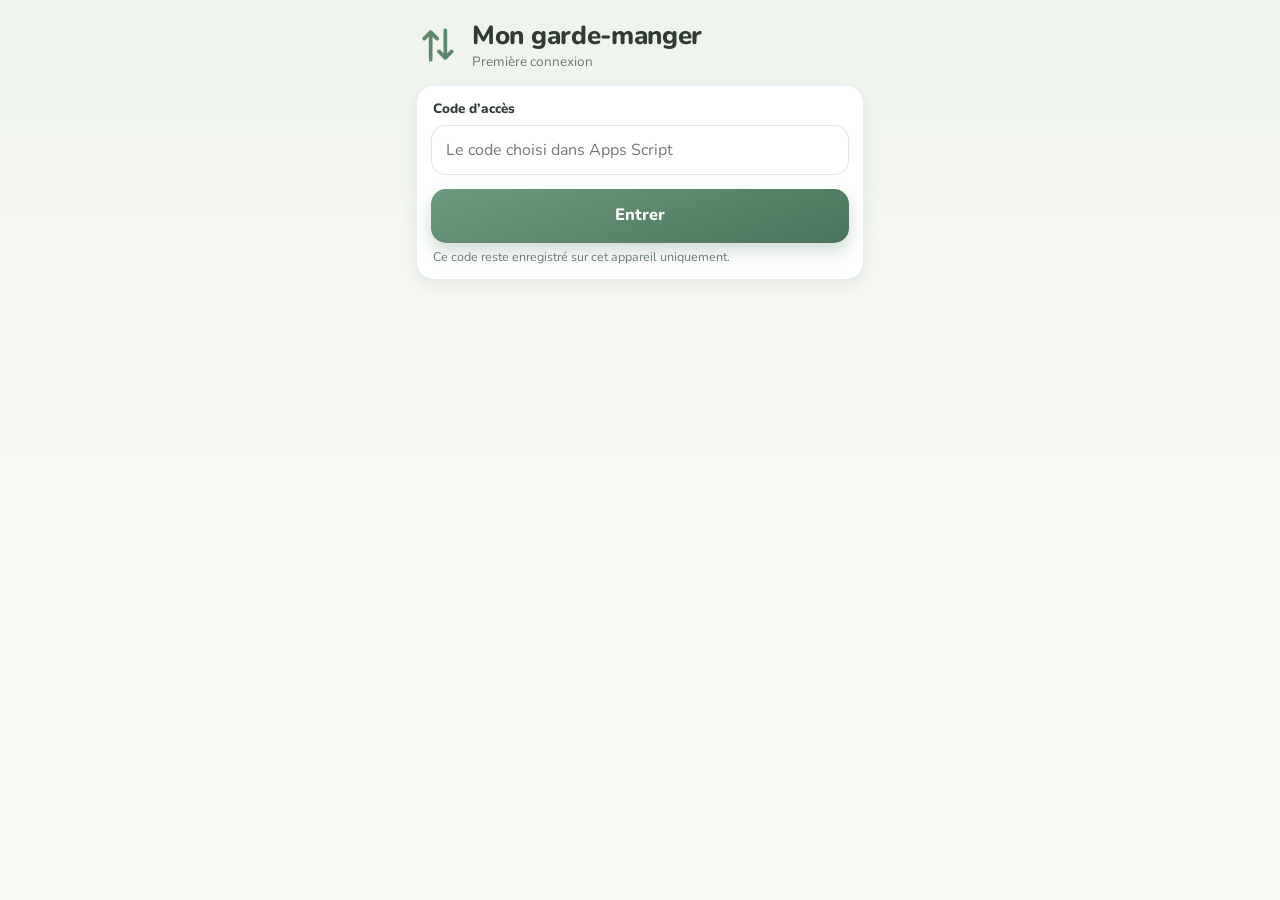
==== index.html @ 423796cb "Bouton du milieu : picto entrée / sortie à la place de la maison Co-Authored-By: Claude Opus 5.5 <no" ====
<!doctype html>
<html lang="fr">
<head>
<meta charset="utf-8">
<meta name="viewport" content="width=device-width, initial-scale=1, maximum-scale=1, viewport-fit=cover">
<meta name="theme-color" content="#eef3ec">
<meta name="apple-mobile-web-app-capable" content="yes">
<meta name="apple-mobile-web-app-title" content="Garde-manger">
<title>Mon garde-manger</title>
<link rel="manifest" href="manifest.webmanifest">
<link rel="icon" href="icon.svg" type="image/svg+xml">
<link rel="apple-touch-icon" href="icon-180.png">
<link rel="preconnect" href="https://fonts.googleapis.com">
<link rel="preconnect" href="https://fonts.gstatic.com" crossorigin>
<link href="https://fonts.googleapis.com/css2?family=Caveat:wght@500;600&family=Nunito:wght@400;600;700;800&display=swap" rel="stylesheet">
<link rel="stylesheet" href="style.css?v=7">
</head>
<body>
<div id="app"></div>
<nav id="tabbar" aria-label="Navigation principale"></nav>
<div id="toast" role="status" aria-live="polite"></div>
<div id="sheet"></div>
<script src="config.js"></script>
<script src="demo.js?v=7"></script>
<script src="app.js?v=8"></script>
</body>
</html>
---- style.css ----
:root{
  --ink:#2f3b33; --ink2:#6c7a70; --teal:#5b876b; --teal-d:#4a7459; --line:#e2e7de;
  --card:#fff; --mint:#86dbc6; --mint-d:#13876f; --salmon:#f6a8a4; --salmon-d:#c23b33;
  --red:#d9433a; --yellow:#fcd98e; --amber-d:#a8650b; --lav:#d9cff6; --lav-d:#5a45a6;
  --sky:#dfe9dc; --shadow:0 6px 18px rgba(60,90,70,.10);
}
*{box-sizing:border-box;-webkit-tap-highlight-color:transparent}
html,body{margin:0;overflow-x:hidden}
html{-webkit-text-size-adjust:100%;text-size-adjust:100%}
/* iPhone : un champ en dessous de 16px déclenche un zoom automatique qui décale l'écran */
input,select,textarea,.inp,.search input,.seuil input{font-size:16px !important}
body{
  font-family:'Nunito',system-ui,-apple-system,'Segoe UI',sans-serif; color:var(--ink);
  background:linear-gradient(180deg,#eef3ec 0,#f7f8f4 320px,#faf9f6 100%) fixed; min-height:100vh;
  font-size:15px; line-height:1.35;
}
a{color:inherit;text-decoration:none}
button{font:inherit;color:inherit;cursor:pointer}
h1,h2,h3,p{margin:0}
#app{max-width:480px;margin:0 auto;padding:calc(env(safe-area-inset-top) + 14px) 16px 130px}
#app.notab{padding-bottom:40px}
.hand{font-family:'Caveat','Segoe Script',cursive;font-weight:600}
.ic{width:22px;height:22px;flex:none}

/* ---------- en-têtes ---------- */
.top{display:flex;align-items:center;gap:10px;margin:2px 0 14px}
.top-t{flex:1;min-width:0}
.top h1{font-size:22px;font-weight:800;letter-spacing:-.2px}
.top p{font-size:13px;color:var(--ink2);margin-top:1px}
.icon-btn{position:relative;width:42px;height:42px;border-radius:14px;border:0;background:rgba(255,255,255,.75);
  display:grid;place-items:center;color:var(--ink);box-shadow:0 2px 8px rgba(60,90,70,.08);flex:none}
.icon-btn .dot{position:absolute;top:-4px;right:-4px;min-width:18px;height:18px;border-radius:9px;background:var(--teal);color:#fff;
  font-style:normal;font-size:11px;font-weight:800;display:grid;place-items:center;padding:0 4px}
.hero{display:flex;align-items:center;gap:12px;margin:4px 0 14px}
.hero .hero-ic{width:44px;height:44px;color:var(--teal)}
.hero h1{font-size:26px;font-weight:800;letter-spacing:-.3px}
.hero p{font-size:13.5px;color:var(--ink2)}

/* ---------- recherche ---------- */
.search{display:flex;align-items:center;gap:10px;background:#fff;border-radius:16px;padding:0 14px;height:48px;
  border:1px solid var(--line);color:var(--ink2);box-shadow:0 2px 10px rgba(60,90,70,.06);margin-bottom:12px}
.search input{flex:1;border:0;outline:0;background:transparent;font:inherit;color:var(--ink);height:100%;min-width:0}
.search .clear{border:0;background:#e6ece2;color:var(--ink2);width:24px;height:24px;border-radius:12px;line-height:1;font-size:16px}

/* ---------- décor accueil ---------- */
.scene{position:relative;height:104px;margin:0 -4px 14px;border-radius:20px;overflow:hidden;
  background:linear-gradient(180deg,#f1f4ee,#fafaf6)}
.scene-svg{position:absolute;inset:0;width:100%;height:100%}
.scene .hand{position:absolute;right:16px;top:20px;font-size:23px;line-height:1.05;color:#5b876b;text-align:right;transform:rotate(-4deg)}

/* ---------- gros boutons ---------- */
.bigs{display:grid;grid-template-columns:1fr 1fr;gap:12px;margin-bottom:12px}
.bigbtn{border-radius:22px;padding:16px 10px 14px;display:flex;flex-direction:column;align-items:center;text-align:center;gap:3px;
  box-shadow:var(--shadow);min-height:136px;justify-content:center}
.bigbtn b{font-size:20px;font-weight:800}
.bigbtn small{font-size:12.5px;line-height:1.2;opacity:.8}
.bigbtn .bi{width:48px;height:48px;border-radius:50%;background:#fff;display:grid;place-items:center;margin-bottom:4px}
.bigbtn .bi .ic{width:26px;height:26px}
.bigbtn.mint{background:linear-gradient(160deg,#a6e8d6,#7cd5bf);color:#0d5e4d}
.bigbtn.mint .bi{color:#13876f}
.bigbtn.salmon{background:linear-gradient(160deg,#fbc2bd,#f59b96);color:#8c2a24}
.bigbtn.salmon .bi{color:#d9433a}
.tiles{display:grid;grid-template-columns:repeat(3,1fr);gap:10px;margin-bottom:20px}
.tile{position:relative;border-radius:18px;padding:14px 6px 12px;text-align:center;display:flex;flex-direction:column;align-items:center;
  gap:2px;box-shadow:var(--shadow);min-height:112px;justify-content:center}
.tile .ti{width:38px;height:38px;border-radius:50%;background:#fff;display:grid;place-items:center;margin-bottom:5px}
.tile b{font-size:14px;font-weight:800}
.tile small{font-size:11px;opacity:.75}
.tile .badge{position:absolute;top:8px;right:8px;min-width:22px;height:22px;border-radius:11px;background:var(--red);color:#fff;
  font-size:12px;font-weight:800;display:grid;place-items:center;padding:0 6px}
.tile.sky{background:linear-gradient(170deg,#e4ece1,#d6e3d3);color:#3e6a50}.tile.sky .ti{color:#5b876b}
.tile.amber{background:linear-gradient(170deg,#f6ebcf,#f1e0b4);color:#8a5509}.tile.amber .ti{color:#e08e0b}
.tile.lav{background:linear-gradient(170deg,#ebe5f2,#ded5ea);color:#4a3896}.tile.lav .ti{color:#6b53c4}.tile.lav .badge{background:var(--lav-d)}

/* ---------- sections / cartes ---------- */
.sec{display:flex;align-items:center;gap:8px;font-size:17px;font-weight:800;margin:6px 0 2px}
.sec .ic{color:var(--teal)}
.sub{font-size:13px;color:var(--ink2);margin:0 0 10px}
.card{background:var(--card);border-radius:18px;box-shadow:var(--shadow);border:1px solid rgba(217,234,243,.7)}
.card.pad{padding:14px}
.list>*+*{border-top:1px solid var(--line)}
.place-row{display:flex;align-items:center;gap:12px;padding:14px;font-weight:700}
.place-row .ic:first-child{color:var(--teal)}
.place-row b{flex:1;font-size:16px}
.place-row .ic:last-child{color:#b9c4bb;width:18px;height:18px}
.pill{background:#dfe9dc;color:var(--teal-d);border-radius:999px;font-weight:800;padding:2px 11px;font-size:14px}
.place-row span.lbl{color:var(--ink2);font-weight:600;font-size:14px}

/* ---------- lignes aliments ---------- */
.rows{display:flex;flex-direction:column;gap:10px}
.row{display:flex;align-items:center;gap:12px;background:#fff;border-radius:18px;padding:10px 12px 10px 10px;
  box-shadow:var(--shadow);border:1px solid rgba(217,234,243,.7)}
.row>.ic:last-child{color:#b9c4bb;width:18px;height:18px}
.thumb{width:62px;height:62px;border-radius:14px;display:grid;place-items:center;font-size:32px;flex:none;background:var(--c,#eef3ec);overflow:hidden}
.thumb img{width:100%;height:100%;object-fit:cover}
.thumb.sm{width:46px;height:46px;font-size:24px;border-radius:12px}
.thumb.lg{width:84px;height:84px;font-size:44px;border-radius:20px}
.row-b{flex:1;min-width:0}
.row-t{font-weight:800;font-size:16px;margin-bottom:5px;overflow:hidden;text-overflow:ellipsis;white-space:nowrap}
.row-s{font-size:13.5px;font-weight:700}
.row-s.low{color:var(--red)}
.chips{display:flex;flex-wrap:wrap;gap:6px}
.chip{display:inline-flex;align-items:center;gap:5px;border-radius:9px;padding:3px 9px;font-size:12.5px;font-weight:700;
  background:#dcf3ec;color:#0f6f5b}
.chip.loc{background:#e6ece2;color:#4a7459;border:1px solid #d8e2d4}
.chip .ic{width:13px;height:13px}
.mini-actions{display:flex;gap:8px;margin-top:8px;flex-wrap:wrap}
.mini{border:0;border-radius:10px;padding:6px 11px;font-size:12.5px;font-weight:800;background:#e6ece2;color:#4a7459}
.mini.red{background:#fde4e1;color:var(--salmon-d)}
.round-btn{width:38px;height:38px;border-radius:50%;border:0;background:#e6ece2;color:var(--teal-d);display:grid;place-items:center;flex:none}
.round-btn.on{background:#dcf3ec;color:var(--mint-d)}
.resline{display:flex;align-items:center;justify-content:space-between;margin:2px 2px 10px;font-size:13.5px;color:var(--ink2);font-weight:700}
.pillbtn{display:inline-flex;align-items:center;gap:6px;border:1px solid var(--line);background:#fff;border-radius:12px;padding:7px 12px;font-weight:700;font-size:13.5px;color:var(--ink)}
.pillbtn .ic{width:16px;height:16px}
.more-link{display:block;text-align:center;margin:14px 0 0;color:var(--teal-d);font-weight:800;font-size:14px;border:0;background:none;width:100%}
.empty{text-align:center;color:var(--ink2);padding:28px 10px}
.empty .big{font-size:40px;margin-bottom:6px}

/* ---------- formulaires ---------- */
.field{margin-bottom:14px}
.field>label{display:block;font-weight:800;font-size:13.5px;margin:0 0 6px 2px}
.field>label i{color:var(--red);font-style:normal}
.inp{width:100%;height:50px;border-radius:14px;border:1px solid var(--line);background:#fff;padding:0 14px;font:inherit;color:var(--ink);outline:0}
.inp:focus{border-color:var(--teal);box-shadow:0 0 0 3px rgba(91,135,107,.15)}
select.inp{appearance:none;-webkit-appearance:none;padding-right:38px;
  background:#fff url("data:image/svg+xml,%3Csvg xmlns='http://www.w3.org/2000/svg' width='16' height='16' viewBox='0 0 24 24' fill='none' stroke='%235d7d96' stroke-width='2.4' stroke-linecap='round' stroke-linejoin='round'%3E%3Cpath d='M6 9l6 6 6-6'/%3E%3C/svg%3E") no-repeat right 14px center}
select.inp:disabled{background-color:#f1f4ee;color:var(--ink2)}
textarea.inp{height:92px;padding:12px 14px;resize:none}
.two{display:grid;grid-template-columns:1fr 1fr;gap:12px}
.hint{font-size:12.5px;color:var(--ink2);margin:6px 2px 0}
.counter{text-align:right;font-size:12px;color:var(--ink2);margin-top:3px}
.err{background:#fde4e1;color:var(--salmon-d);border-radius:12px;padding:10px 12px;font-weight:700;font-size:14px;margin:0 0 12px}
.seg{display:grid;grid-template-columns:1fr 1fr;gap:10px;margin-bottom:16px}
.seg button{height:50px;border-radius:14px;border:1px solid var(--line);background:rgba(255,255,255,.8);font-weight:800;
  display:flex;align-items:center;justify-content:center;gap:8px;color:var(--ink)}
.seg button.on.add{background:linear-gradient(160deg,#6f9a7e,#4a7459);color:#fff;border-color:transparent;box-shadow:0 6px 14px rgba(91,135,107,.3)}
.seg button.on.ret{background:linear-gradient(160deg,#ee7d76,#d9433a);color:#fff;border-color:transparent;box-shadow:0 6px 14px rgba(217,67,58,.28)}
.btn{display:flex;align-items:center;justify-content:center;gap:8px;width:100%;height:54px;border:0;border-radius:15px;font-weight:800;font-size:16.5px;
  background:linear-gradient(160deg,#6f9a7e,#4a7459);color:#fff;box-shadow:0 8px 18px rgba(91,135,107,.3)}
.btn.ret{background:linear-gradient(160deg,#ee7d76,#d9433a);box-shadow:0 8px 18px rgba(217,67,58,.28)}
.btn.ghost{background:#fff;color:var(--teal-d);box-shadow:none;border:1px solid var(--line)}
.btn.danger{background:#fff;color:var(--salmon-d);box-shadow:none;border:1px solid #f3c6c2}
.btn.sm{height:44px;font-size:14.5px;border-radius:13px}
.btn:disabled{opacity:.55}
.btn-row{display:grid;grid-template-columns:1fr 1fr;gap:10px;margin:12px 0}
.stack>*+*{margin-top:10px}

/* interrupteur */
.switch{position:relative;width:52px;height:30px;flex:none}
.switch input{position:absolute;inset:0;opacity:0;margin:0;cursor:pointer;z-index:2}
.switch i{position:absolute;inset:0;background:#d3dbd3;border-radius:15px;transition:.2s}
.switch i::after{content:"";position:absolute;top:3px;left:3px;width:24px;height:24px;border-radius:50%;background:#fff;box-shadow:0 1px 4px rgba(0,0,0,.25);transition:.2s}
.switch input:checked+i{background:var(--teal)}
.switch input:checked+i::after{transform:translateX(22px)}
.alert-panel .head{display:flex;align-items:center;gap:12px}
.alert-panel .head .ic{color:var(--teal)}
.alert-panel .head b{flex:1;font-size:16px}
.seuil{display:flex;align-items:center;gap:10px;margin-top:12px;font-weight:700}
.seuil input{width:76px;height:42px;border-radius:12px;border:1px solid var(--line);text-align:center;font:inherit;font-weight:800;color:var(--ink)}

/* ---------- courses ---------- */
.addline{display:flex;gap:10px;margin-bottom:14px}
.addline .inp{flex:1}
.addline .btn{width:54px;flex:none;padding:0}
.todo{display:flex;align-items:center;gap:14px;padding:12px 14px;transition:opacity .25s}
.todo.done{opacity:.25}
.todo .name{flex:1;font-weight:700;font-size:16px}
.todo small{color:var(--ink2);font-weight:600}
.circle{width:30px;height:30px;border-radius:50%;border:2px solid #c3cdc5;background:#fff;display:grid;place-items:center;color:#fff;flex:none;padding:0}
.circle .ic{width:16px;height:16px}
.circle.on{background:var(--mint-d);border-color:var(--mint-d)}
.todo.bought .name{text-decoration:line-through;color:var(--ink2)}
.lav-card{background:linear-gradient(170deg,#ece6fb,#e0d7f7);border-radius:20px;padding:14px;box-shadow:var(--shadow);margin-top:16px}
.lav-card .head{display:flex;align-items:center;gap:10px;margin-bottom:8px}
.lav-card .head .ic{color:var(--lav-d);width:30px;height:30px}
.lav-card h3{font-size:18px;font-weight:800;color:#3c2d85}
.lav-card .head p{font-size:12.5px;color:#6a5aa8}
.lav-card .card .todo:last-child{border-radius:0 0 18px 18px}

/* ---------- historique ---------- */
.mv{display:flex;gap:12px;padding:12px 14px;align-items:flex-start}
.mv .sign{width:36px;height:36px;border-radius:12px;display:grid;place-items:center;font-weight:800;font-size:20px;flex:none}
.mv .sign.in{background:#dcf3ec;color:var(--mint-d)}
.mv .sign.out{background:#fde4e1;color:var(--salmon-d)}
.mv b{font-weight:800}
.mv .meta{font-size:12.5px;color:var(--ink2);margin-top:2px}
.mv .note{font-size:13px;font-style:italic;margin-top:3px}
.day{font-size:12.5px;font-weight:800;color:var(--ink2);text-transform:uppercase;letter-spacing:.5px;margin:16px 4px 6px}

/* ---------- liens Plus ---------- */
.menu-row{display:flex;align-items:center;gap:14px;padding:15px 14px;font-weight:700;width:100%;border:0;background:none;text-align:left}
.menu-row .ic:first-child{color:var(--teal)}
.menu-row span{flex:1}
.menu-row .cico{flex:none}
.menu-row .ic:last-child{color:#b9c4bb;width:18px;height:18px}
.ver{text-align:center;color:var(--ink2);font-size:12px;margin-top:22px}
.demo-flag{background:#fff6dc;border:1px solid #f5dd9a;color:#7a5a05;border-radius:12px;padding:8px 12px;font-size:13px;font-weight:700;margin-bottom:12px}
.offline{background:#fde4e1;color:var(--salmon-d);border-radius:12px;padding:8px 12px;font-size:13px;font-weight:700;margin-bottom:12px}

/* ---------- barre de navigation ---------- */
#tabbar{position:fixed;left:50%;bottom:0;transform:translateX(-50%);width:min(480px,100%);height:calc(68px + env(safe-area-inset-bottom));
  padding-bottom:env(safe-area-inset-bottom);background:rgba(255,255,255,.96);backdrop-filter:blur(10px);border-radius:24px 24px 0 0;
  box-shadow:0 -6px 24px rgba(60,90,70,.12);display:grid;grid-template-columns:1fr 1fr 84px 1fr 1fr;align-items:center;z-index:20}
#tabbar.hide{display:none}
#tabbar a.tab{display:flex;flex-direction:column;align-items:center;gap:3px;font-size:11.5px;font-weight:700;color:#8e9a91;padding:6px 0}
#tabbar a.tab .ic{width:24px;height:24px}
#tabbar a.tab.on{color:var(--teal)}
#tabbar a.tab .tbadge{position:absolute}
#tabbar .fab{justify-self:center;width:64px;height:64px;border-radius:50%;margin-top:-30px;background:linear-gradient(160deg,#7fa38a,#4a7459);
  border:5px solid #fff;display:grid;place-items:center;color:#fff;box-shadow:0 8px 20px rgba(91,135,107,.45)}
#tabbar .fab .ic{width:30px;height:30px}

/* ---------- toast / feuille ---------- */
#toast{position:fixed;left:50%;bottom:96px;transform:translate(-50%,20px);background:#2f3b33;color:#fff;padding:11px 18px;border-radius:14px;
  font-weight:700;font-size:14px;opacity:0;pointer-events:none;transition:.25s;z-index:60;max-width:90vw;text-align:center}
#toast.show{opacity:1;transform:translate(-50%,0)}
#sheet{position:fixed;inset:0;z-index:50;display:none}
#sheet.open{display:block}
.sheet-bg{position:absolute;inset:0;background:rgba(18,57,91,.4)}
.sheet-c{position:absolute;left:50%;bottom:0;transform:translateX(-50%);width:min(480px,100%);background:#fff;border-radius:26px 26px 0 0;
  padding:22px 18px calc(24px + env(safe-area-inset-bottom));animation:up .22s ease-out}
.sheet-c h3{font-size:19px;font-weight:800;margin-bottom:6px}
.sheet-c p{color:var(--ink2);margin-bottom:16px}
@keyframes up{from{transform:translate(-50%,40px);opacity:.4}to{transform:translate(-50%,0);opacity:1}}

.skel{height:84px;border-radius:18px;background:linear-gradient(90deg,#e6ece2 25%,#f7f8f4 50%,#e6ece2 75%);background-size:200% 100%;animation:sk 1.3s infinite;margin-bottom:10px}
@keyframes sk{to{background-position:-200% 0}}

/* ---------- v2 : accueil, stock faible, courses/budget, synthèse ---------- */
.bigs.one{grid-template-columns:1fr}
.bigbtn.wide{flex-direction:row;justify-content:flex-start;text-align:left;gap:14px;min-height:0;padding:16px 18px}
.bigbtn.wide .bi{margin-bottom:0;flex:none}
.bigbtn.wide .bt{display:flex;flex-direction:column;gap:2px}
.bigbtn.teal{background:linear-gradient(160deg,#7fa38a,#4a7459);color:#fff;box-shadow:0 10px 22px rgba(91,135,107,.32)}
.bigbtn.teal .bi{color:#4a7459}
.bigbtn.teal small{opacity:.92}
.tiles.four{grid-template-columns:1fr 1fr;gap:12px}
.tile.mint{background:linear-gradient(170deg,#dcece5,#c6ddd2);color:#0d5e4d}.tile.mint .ti{color:#13876f}

.seg2{display:grid;grid-template-columns:1fr 1fr;gap:6px;background:rgba(255,255,255,.7);border-radius:16px;padding:5px;margin-bottom:12px;border:1px solid var(--line)}
.seg2 button{height:42px;border-radius:12px;border:0;background:transparent;font-weight:800;color:var(--ink2);display:flex;align-items:center;justify-content:center;gap:6px}
.seg2 button.on{background:#fff;color:var(--teal-d);box-shadow:0 3px 10px rgba(60,90,70,.12)}
.seg2 button.warn.on{color:var(--amber-d)}
.cnt{border-radius:999px;background:#e6ece2;padding:1px 8px;font-size:12.5px}
.seg2 button.warn.on .cnt{background:#fde3a9}

.sug button{display:flex;align-items:center;gap:10px;width:100%;padding:12px 14px;border:0;background:none;text-align:left;font-weight:700}
.sug .sm{margin-left:auto;font-size:12.5px;color:var(--ink2);font-weight:600}
.sug .create{color:var(--teal-d);font-weight:800;background:#eaf1e7;border-radius:0 0 18px 18px}
.sug .create .ic{width:18px;height:18px}
.sel{display:flex;align-items:center;gap:10px;background:#dcf3ec;color:#0d5e4d;border-radius:14px;padding:10px 12px;font-weight:700}
.sel.new{background:#fff6dc;color:#7a5a05}
.sel span{flex:1}
.sel button{border:0;background:rgba(255,255,255,.7);border-radius:10px;padding:6px 11px;font-weight:800;font-size:12.5px}

.lnk{display:flex;align-items:center;justify-content:center;gap:4px;width:100%;border:0;background:none;color:var(--teal-d);font-weight:800;font-size:14.5px;padding:14px 0 2px}
.lnk .ic{width:16px;height:16px}
.month{display:flex;align-items:center;justify-content:space-between;margin-bottom:12px}
.month b{font-size:18px;font-weight:800}
.month .icon-btn:disabled{opacity:.35}
.bud{padding:16px;margin-bottom:12px}
.bud .lbl{font-size:13px;color:var(--ink2);font-weight:700}
.bud .tot{font-size:34px;font-weight:800;letter-spacing:-.5px;margin:2px 0 8px}
.bar{height:12px;border-radius:6px;background:#e6ece2;overflow:hidden}
.bar i{display:block;height:100%;border-radius:6px;background:linear-gradient(90deg,#7fa38a,#4a7459)}
.bar i.over{background:linear-gradient(90deg,#ee7d76,#d9433a)}
.bud .ln{display:flex;justify-content:space-between;font-size:13.5px;font-weight:700;margin-top:8px;color:var(--ink2)}
.who{display:grid;gap:12px;margin-bottom:12px}
.who .card{padding:12px 14px}
.who small{color:var(--ink2);font-weight:700;font-size:12.5px}
.who b{display:block;font-size:19px;font-weight:800}
.exp{display:flex;align-items:center;gap:12px;padding:12px 14px}
.exp .ed{width:40px;height:40px;border-radius:12px;background:#dcf3ec;color:#13876f;display:grid;place-items:center;flex:none}
.exp .eb{flex:1;min-width:0}
.exp .eb b{display:block;font-size:15.5px}
.exp .eb small{color:var(--ink2);font-weight:600;font-size:12.5px}
.exp .am{font-weight:800;font-size:16px}
.edit{width:38px;height:38px;border-radius:12px;border:0;background:#e6ece2;color:#4a7459;display:grid;place-items:center;flex:none}
.edit .ic{width:18px;height:18px}
.totline{display:flex;justify-content:space-between;align-items:center;background:#eaf1e7;border-radius:14px;padding:12px 14px;font-weight:800;margin-bottom:14px}
.totline b{font-size:22px}
.trow{display:grid;gap:4px;padding:11px 12px;font-size:13.5px;text-align:right;border-top:1px solid var(--line)}
.trow span:first-child{text-align:left;font-weight:700}
.trow.head{border-top:0;font-size:12px;font-weight:800;color:var(--ink2);text-transform:uppercase;letter-spacing:.3px;background:#f7f8f4}
.trow.foot{background:#eaf1e7;font-weight:800;font-size:14px}
.trow.mut{color:#b9c4bb}
.trow .tt{font-weight:800}
.sheet-c{max-height:92vh;overflow-y:auto}
.menu-row .cico{flex:none;width:34px;height:34px;border-radius:10px;display:grid;place-items:center;font-size:18px}
.menu-row .cico+span{flex:1}
/* ---------- ranger une liste (glisser-déposer) ---------- */
.grip{display:grid;place-items:center;width:26px;height:34px;flex:none !important;color:#9aa79d;touch-action:none;cursor:grab;margin:-6px -4px -6px -6px}
.grip .ic{width:20px;height:20px;color:#9aa79d !important}
[data-sortlist] .menu-row{position:relative;transition:box-shadow .15s}
[data-sortlist] .menu-row.dragging{z-index:5;background:#fff;box-shadow:0 10px 24px rgba(60,90,70,.22);border-radius:12px;transition:none}
.menu-row .grip + .ic{color:var(--teal)}
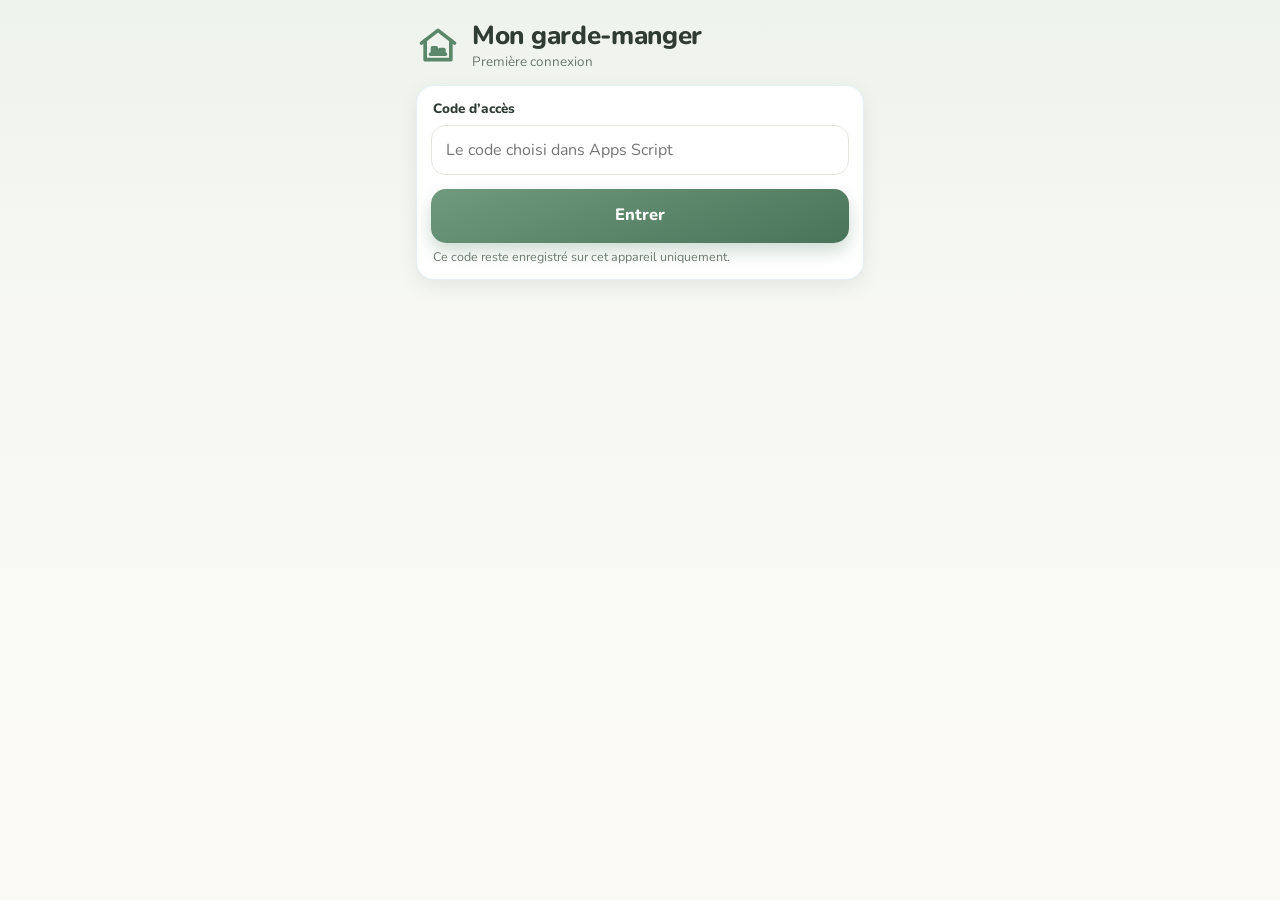
==== commit 62a002a0: "Remet la maison à côté du titre Mon garde-manger Co-Authored-By: Claude Opus 5.5 <noreply@anthropic." ====
--- a/index.html
+++ b/index.html
@@ -22,6 +22,6 @@
 <div id="sheet"></div>
 <script src="config.js"></script>
 <script src="demo.js?v=7"></script>
-<script src="app.js?v=8"></script>
+<script src="app.js?v=9"></script>
 </body>
 </html>
